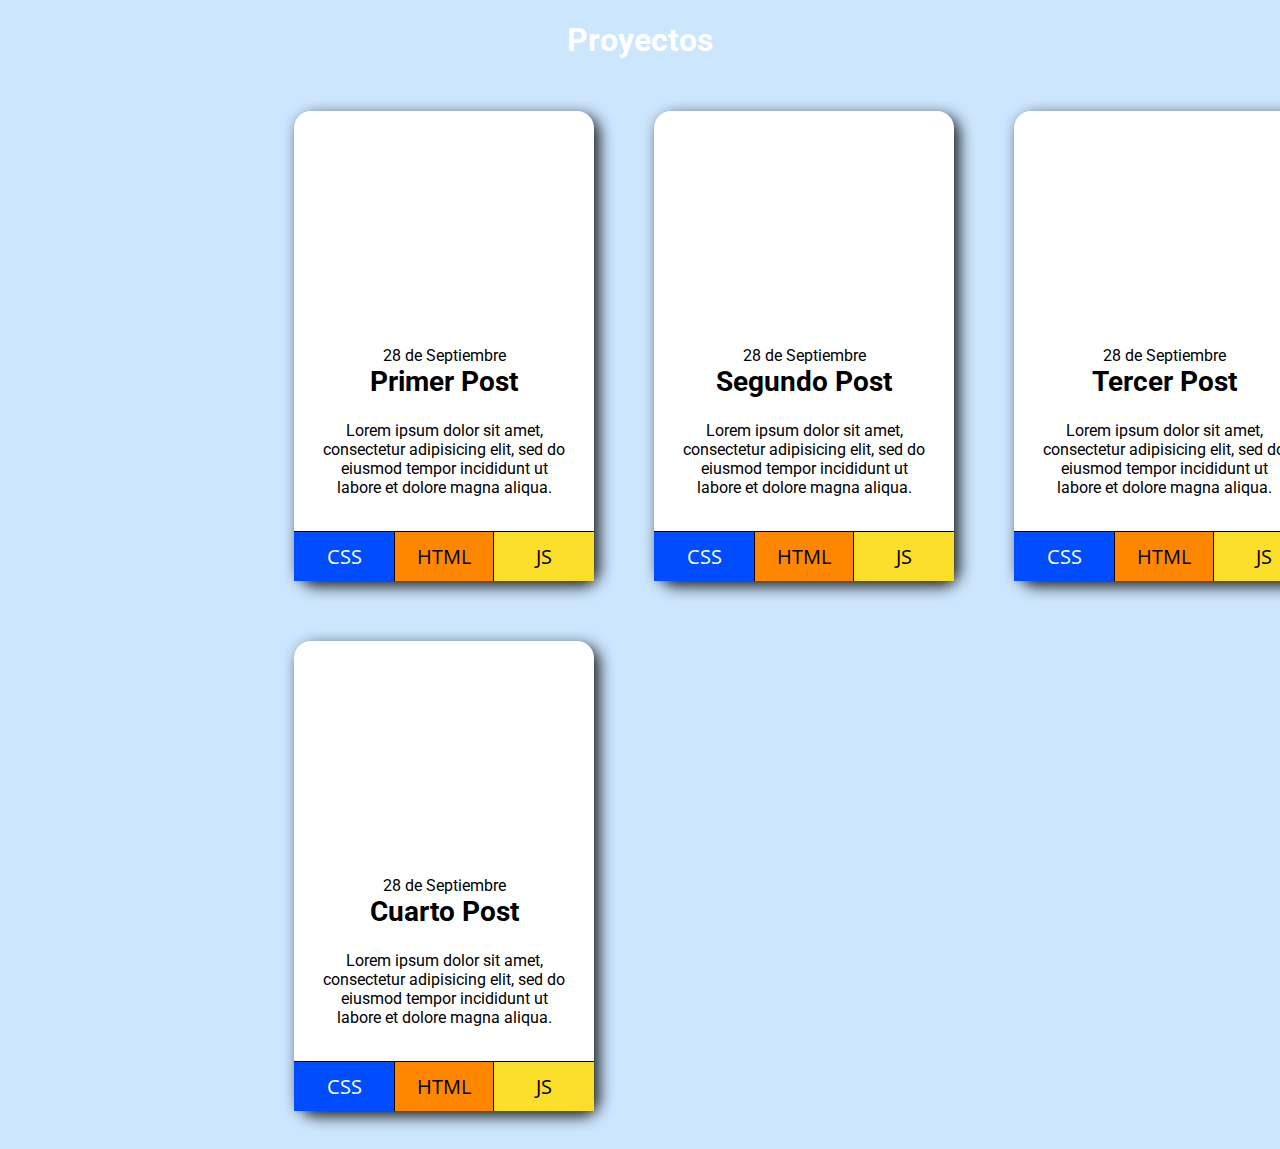
==== proyectos.html @ a8a0c0d5 "Primer parte Proyecto" ====
<!DOCTYPE html>
<html lang="en" dir="ltr">
  <head>
    <meta charset="utf-8">
    <meta name="viewport" content="width=device-width, initial-scale=1.0">
    <title>Proyectos</title>
    <link rel="stylesheet" href="css/styles-proyectos.css">
    <link href="https://fonts.googleapis.com/css2?family=Roboto:wght@300&display=swap" rel="stylesheet">
    <link href="https://fonts.googleapis.com/css2?family=Open+Sans&display=swap" rel="stylesheet">
  </head>
  <body>
    <h1>Proyectos</h1>
    <div class="contenedor">
      <div class="card">
        <div class="card-image"></div>
        <div class="card-text">
            <span class="date"> 28 de Septiembre</span>
            <h2>Primer Post</h2>
            <p>Lorem ipsum dolor sit amet, consectetur adipisicing elit, sed do eiusmod tempor incididunt ut labore et dolore magna aliqua. </p>
          </div>
          <div class="card-stats">
            <span class="stat css">CSS</span>
            <span class="stat border html">HTML</span>
            <span class="stat js">JS</span>
          </div>
        </div>
        <div class="card">
          <div class="card-image"></div>
          <div class="card-text">
              <span class="date"> 28 de Septiembre</span>
              <h2>Segundo Post</h2>
              <p>Lorem ipsum dolor sit amet, consectetur adipisicing elit, sed do eiusmod tempor incididunt ut labore et dolore magna aliqua. </p>
            </div>
            <div class="card-stats">
              <span class="stat css">CSS</span>
              <span class="stat border html">HTML</span>
              <span class="stat js">JS</span>
            </div>
          </div>
          <div class="card">
            <div class="card-image"></div>
            <div class="card-text">
                <span class="date"> 28 de Septiembre</span>
                <h2>Tercer Post</h2>
                <p>Lorem ipsum dolor sit amet, consectetur adipisicing elit, sed do eiusmod tempor incididunt ut labore et dolore magna aliqua. </p>
              </div>
              <div class="card-stats">
                <span class="stat css">CSS</span>
                <span class="stat border html">HTML</span>
                <span class="stat js">JS</span>
              </div>
          </div>
          <div class="card">
            <div class="card-image"></div>
            <div class="card-text">
                <span class="date"> 28 de Septiembre</span>
                <h2>Cuarto Post</h2>
                <p>Lorem ipsum dolor sit amet, consectetur adipisicing elit, sed do eiusmod tempor incididunt ut labore et dolore magna aliqua. </p>
              </div>
              <div class="card-stats">
                <span class="stat css">CSS</span>
                <span class="stat border html">HTML</span>
                <span class="stat js">JS</span>
              </div>
          </div>
          <div class="card">
            <div class="card-image"></div>
            <div class="card-text">
                <span class="date"> 28 de Septiembre</span>
                <h2>Cuarto Post</h2>
                <p>Lorem ipsum dolor sit amet, consectetur adipisicing elit, sed do eiusmod tempor incididunt ut labore et dolore magna aliqua. </p>
              </div>
              <div class="card-stats">
                <span class="stat css">CSS</span>
                <span class="stat border html">HTML</span>
                <span class="stat js">JS</span>
              </div>
          </div>
      </div>
  </body>
</html>
---- css/styles-proyectos.css ----
body {
  background-color: #CCE6FE;
  padding-right: 20%;
  padding-left: 20%;
}

h1 {
  font-family: 'Roboto', sans-serif;
  color: white;
  text-align: center;
}
.contenedor {
  width: 100%;
  display: grid;
  grid-template-columns: 1fr 1fr 1fr 1fr;
  grid-template-rows: 1fr;
  justify-content: space-evenly;
  justify-items: center;
}

.card {
  display: grid;
  grid-template-columns: 300px;
  grid-template-rows: 210px 210px 50px;
  grid-template-areas: "image" "text" "stats";
  border-radius: 17px;
  background-color: white;
  box-shadow: 5px 5px 15px rgba(0, 0, 0, 0.9);
  text-align: center;
  font-family: 'Roboto', sans-serif;
  transition: 0.5s ease;
  cursor: pointer;
  margin: 30px;
}

.card-image {
  grid-area: image;
  background-image: url('I:/Proyectos/Portafolio/images/primer-proyecto.jpg');
  border-top-left-radius: 15px;
  border-top-right-radius: 15px;
  background-size: cover;

}

.card-text {
  grid-area: text;
  margin: 25px;
}

.card-text-date {
  color: blue;
  font-size: 13px;
}

.card-text-p {
  color: grey;
  font-size: 15px;
  font-weight: 300;
  margin-bottom: 5px;
}

.card-text h2 {
  margin-top: 0;
  font-size: 28px;
}

.card-stats {
  grid-area: stats;
  display: grid;
  grid-template-columns: 1fr 1fr 1fr;
  grid-template-rows: 1fr;
  border-bottom-left-radius: 15px;
  border-bottom-right-radius: 15px;
}

.card-stats .stat {
  display: flex;
  align-items: center;
  justify-content: center;
  flex-direction: column;
  padding: 10px;
  color: black;
  border-top: 1px solid black;
  font-size: 20px;
  font-family: 'Open Sans', sans-serif;
}

.card-stats .css {
  background-color: #004DFF;
  color: white;
}

.card-stats .html {
  background-color: #FF8700;
}

.card-stats .js {
  background-color: #FADE29;
  color: black;
}

.card-stats .border {
  border-left: 1px solid black;
  border-right: 1px solid black;
}

.card:hover {
  transform: scale(1.2);
  box-shadow: 5px 5px 15px rgba(0,0,0, 0.6);
}

@media only screen and (max-width: 550px){
  .contenedor {
    grid-template-columns: 1fr;
    margin-left: 0;
  }
}
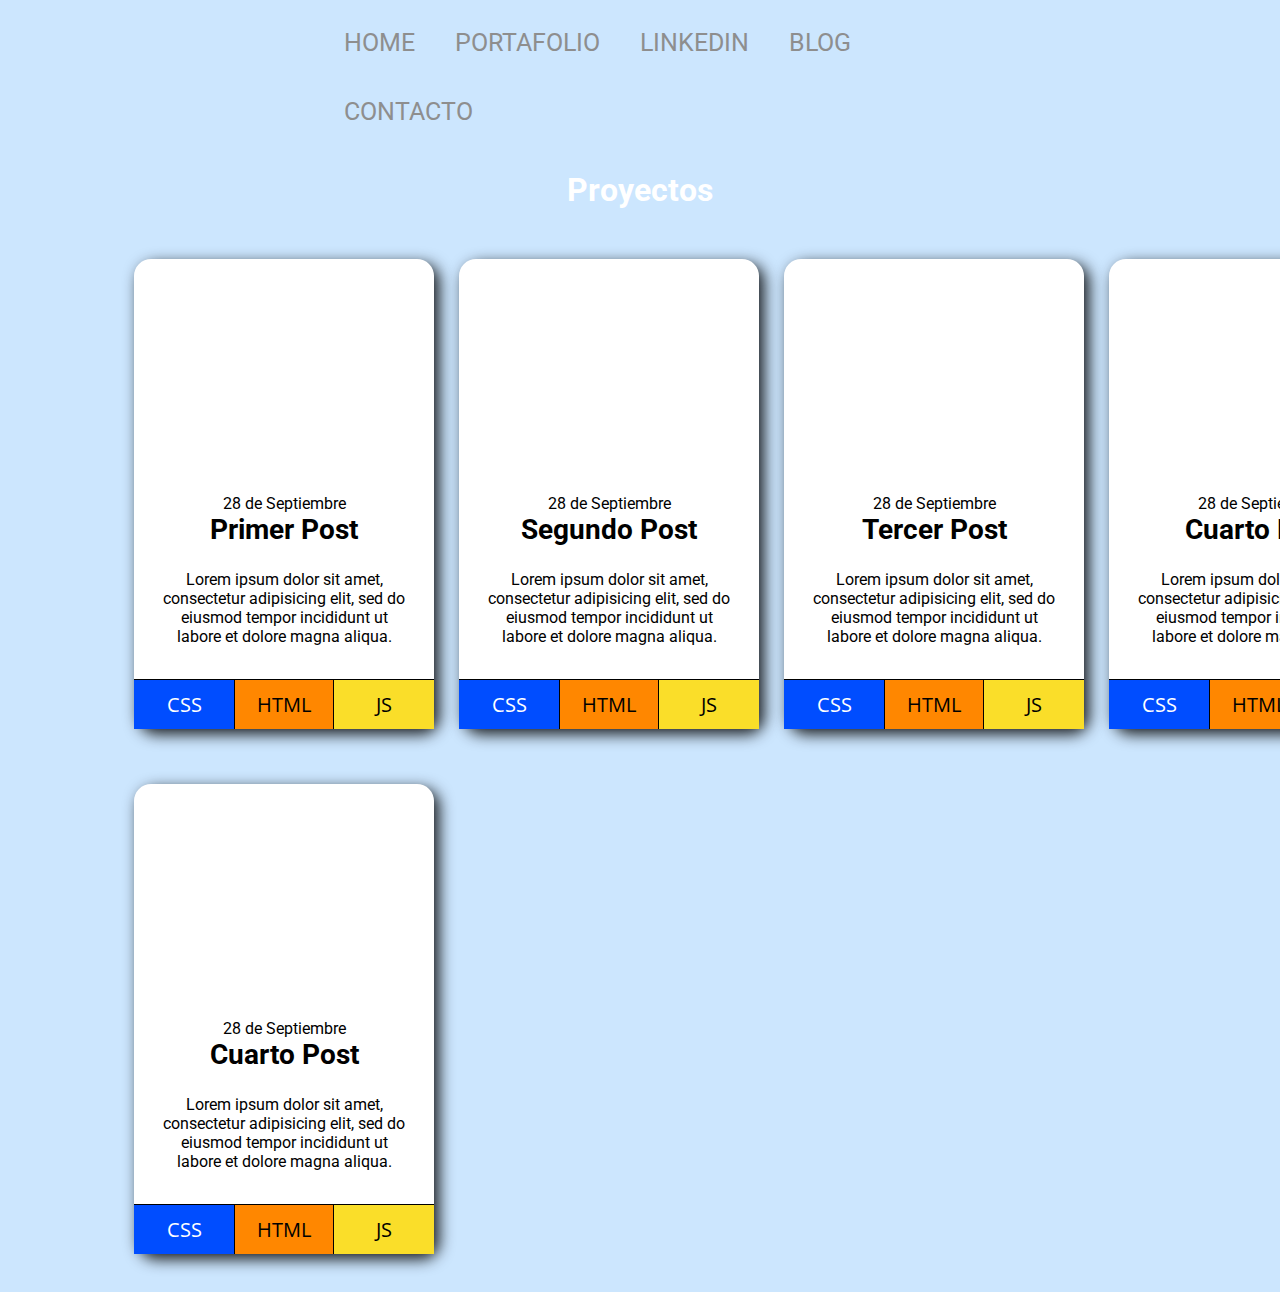
==== commit deb350b0: "Se agrega Linkedin y Contacto y otras modificaciones de estilos" ====
--- a/proyectos.html
+++ b/proyectos.html
@@ -9,26 +9,23 @@
     <link href="https://fonts.googleapis.com/css2?family=Open+Sans&display=swap" rel="stylesheet">
   </head>
   <body>
+    <nav id="index-nav">
+      <ul>
+        <li><a href="index.html">HOME</a></li>
+        <li><a href="proyectos.html">PORTAFOLIO</a></li>
+        <li><a href="https://www.linkedin.com/in/nahuel-lautaro-jos%C3%A9-burzachechi-3818a0153/" target="_blank">LINKEDIN</a></li>
+        <li><a href="blog.html">BLOG</a></li>
+        <li><a href="contacto.html">CONTACTO</a></li>
+      </ul>
+    </nav>
     <h1>Proyectos</h1>
     <div class="contenedor">
-      <div class="card">
-        <div class="card-image"></div>
-        <div class="card-text">
-            <span class="date"> 28 de Septiembre</span>
-            <h2>Primer Post</h2>
-            <p>Lorem ipsum dolor sit amet, consectetur adipisicing elit, sed do eiusmod tempor incididunt ut labore et dolore magna aliqua. </p>
-          </div>
-          <div class="card-stats">
-            <span class="stat css">CSS</span>
-            <span class="stat border html">HTML</span>
-            <span class="stat js">JS</span>
-          </div>
-        </div>
+        <a href="index.html" class="links-proyectos">
         <div class="card">
           <div class="card-image"></div>
           <div class="card-text">
               <span class="date"> 28 de Septiembre</span>
-              <h2>Segundo Post</h2>
+              <h2>Primer Post</h2>
               <p>Lorem ipsum dolor sit amet, consectetur adipisicing elit, sed do eiusmod tempor incididunt ut labore et dolore magna aliqua. </p>
             </div>
             <div class="card-stats">
@@ -37,11 +34,12 @@
               <span class="stat js">JS</span>
             </div>
           </div>
+        </a>
           <div class="card">
             <div class="card-image"></div>
             <div class="card-text">
                 <span class="date"> 28 de Septiembre</span>
-                <h2>Tercer Post</h2>
+                <h2>Segundo Post</h2>
                 <p>Lorem ipsum dolor sit amet, consectetur adipisicing elit, sed do eiusmod tempor incididunt ut labore et dolore magna aliqua. </p>
               </div>
               <div class="card-stats">
@@ -49,33 +47,46 @@
                 <span class="stat border html">HTML</span>
                 <span class="stat js">JS</span>
               </div>
-          </div>
-          <div class="card">
-            <div class="card-image"></div>
-            <div class="card-text">
-                <span class="date"> 28 de Septiembre</span>
-                <h2>Cuarto Post</h2>
-                <p>Lorem ipsum dolor sit amet, consectetur adipisicing elit, sed do eiusmod tempor incididunt ut labore et dolore magna aliqua. </p>
-              </div>
-              <div class="card-stats">
-                <span class="stat css">CSS</span>
-                <span class="stat border html">HTML</span>
-                <span class="stat js">JS</span>
-              </div>
-          </div>
-          <div class="card">
-            <div class="card-image"></div>
-            <div class="card-text">
-                <span class="date"> 28 de Septiembre</span>
-                <h2>Cuarto Post</h2>
-                <p>Lorem ipsum dolor sit amet, consectetur adipisicing elit, sed do eiusmod tempor incididunt ut labore et dolore magna aliqua. </p>
-              </div>
-              <div class="card-stats">
-                <span class="stat css">CSS</span>
-                <span class="stat border html">HTML</span>
-                <span class="stat js">JS</span>
-              </div>
-          </div>
-      </div>
+            </div>
+            <div class="card">
+              <div class="card-image"></div>
+              <div class="card-text">
+                  <span class="date"> 28 de Septiembre</span>
+                  <h2>Tercer Post</h2>
+                  <p>Lorem ipsum dolor sit amet, consectetur adipisicing elit, sed do eiusmod tempor incididunt ut labore et dolore magna aliqua. </p>
+                </div>
+                <div class="card-stats">
+                  <span class="stat css">CSS</span>
+                  <span class="stat border html">HTML</span>
+                  <span class="stat js">JS</span>
+                </div>
+            </div>
+            <div class="card">
+              <div class="card-image"></div>
+              <div class="card-text">
+                  <span class="date"> 28 de Septiembre</span>
+                  <h2>Cuarto Post</h2>
+                  <p>Lorem ipsum dolor sit amet, consectetur adipisicing elit, sed do eiusmod tempor incididunt ut labore et dolore magna aliqua. </p>
+                </div>
+                <div class="card-stats">
+                  <span class="stat css">CSS</span>
+                  <span class="stat border html">HTML</span>
+                  <span class="stat js">JS</span>
+                </div>
+            </div>
+            <div class="card">
+              <div class="card-image"></div>
+              <div class="card-text">
+                  <span class="date"> 28 de Septiembre</span>
+                  <h2>Cuarto Post</h2>
+                  <p>Lorem ipsum dolor sit amet, consectetur adipisicing elit, sed do eiusmod tempor incididunt ut labore et dolore magna aliqua. </p>
+                </div>
+                <div class="card-stats">
+                  <span class="stat css">CSS</span>
+                  <span class="stat border html">HTML</span>
+                  <span class="stat js">JS</span>
+                </div>
+            </div>
+        </div>
   </body>
 </html>
--- a/css/styles-proyectos.css
+++ b/css/styles-proyectos.css
@@ -1,7 +1,10 @@
+/*ELEMENTOS CSS*/
+*{
+  box-sizing: border-box;
+}
+
 body {
   background-color: #CCE6FE;
-  padding-right: 20%;
-  padding-left: 20%;
 }
 
 h1 {
@@ -9,13 +12,59 @@
   color: white;
   text-align: center;
 }
+
+.links-proyectos:link, .links-proyectos:visited{
+  text-decoration: none;
+  color: black;
+}
+
+/*NAV CSS*/
+
+#index-nav {
+  width: 50%;
+  margin: auto;
+  text-align: center;
+  font-family: 'Roboto', sans-serif;
+}
+
+#index-nav ul{
+  list-style-type: none;
+  margin: 0;
+  padding: 0;
+  overflow: hidden;
+  display: inline-block;
+}
+
+#index-nav li{
+  float: left;
+}
+
+#index-nav a:link, a:visited{
+  display: block;
+  padding: 20px;
+  text-align: center;
+  text-decoration: none;
+  color: #8E8E8E;
+  font-size: 25px;
+  border-radius: 3px;
+}
+
+#index-nav a:hover {
+  background-color: #82E7F9;
+}
+
+/*CSS GRID*/
+
 .contenedor {
-  width: 100%;
+  width: 80%;
   display: grid;
-  grid-template-columns: 1fr 1fr 1fr 1fr;
+  grid-template-columns: 300px 300px 300px 300px;
   grid-template-rows: 1fr;
   justify-content: space-evenly;
   justify-items: center;
+  grid-gap: 25px;
+  margin: auto;
+  margin-top: 50px;
 }
 
 .card {
@@ -30,7 +79,7 @@
   font-family: 'Roboto', sans-serif;
   transition: 0.5s ease;
   cursor: pointer;
-  margin: 30px;
+  margin-bottom: 30px;
 }
 
 .card-image {
@@ -39,7 +88,6 @@
   border-top-left-radius: 15px;
   border-top-right-radius: 15px;
   background-size: cover;
-
 }
 
 .card-text {
@@ -109,9 +157,10 @@
   box-shadow: 5px 5px 15px rgba(0,0,0, 0.6);
 }
 
+/*RESPONSIVE CSS*/
+
 @media only screen and (max-width: 550px){
   .contenedor {
     grid-template-columns: 1fr;
-    margin-left: 0;
   }
 }
